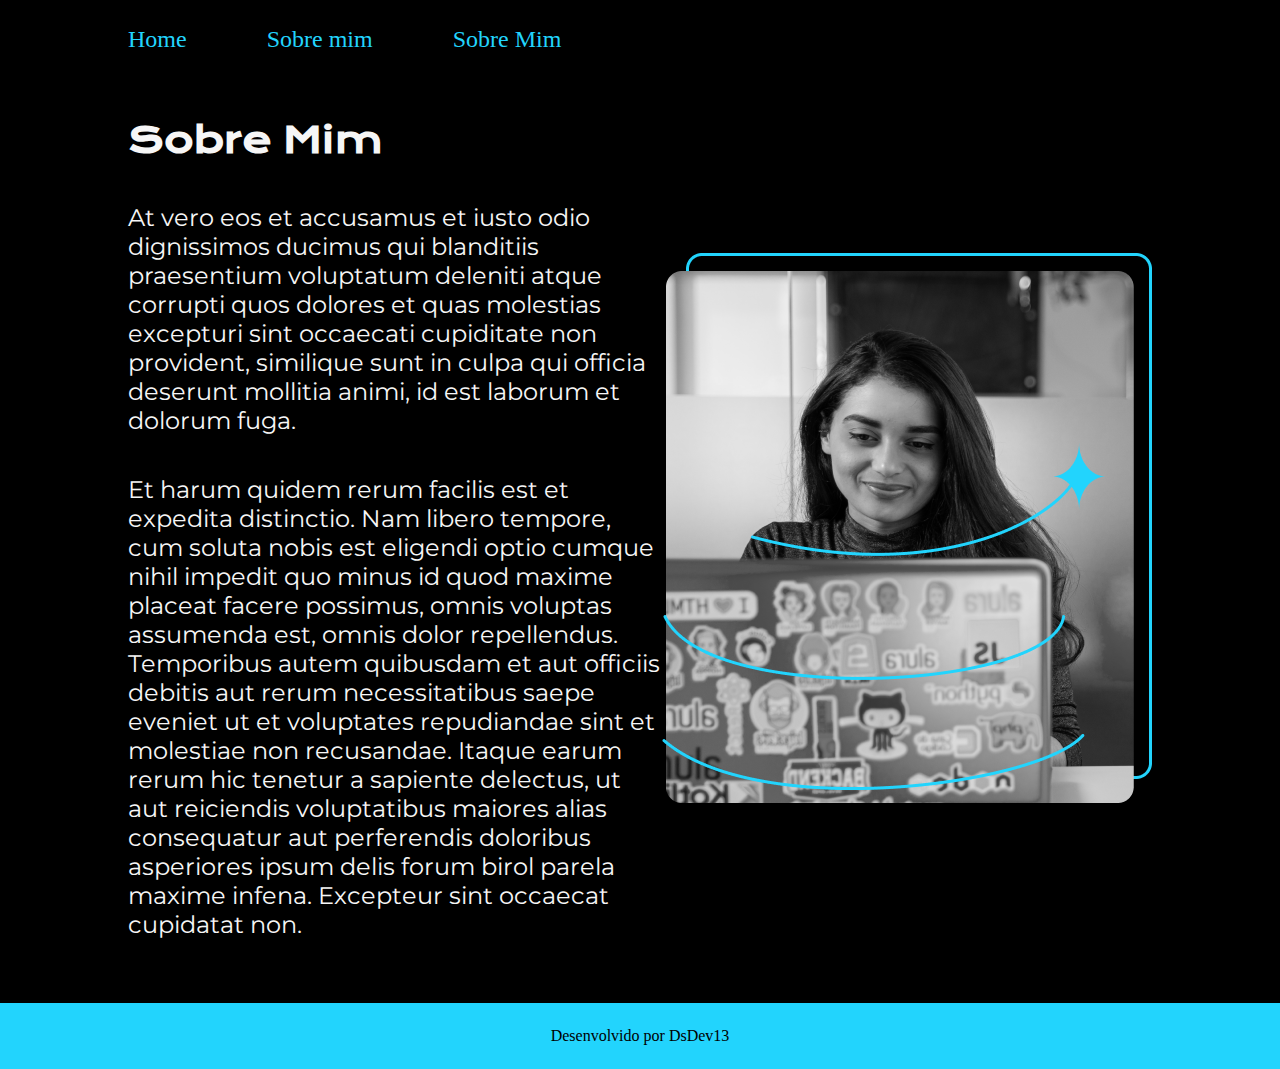
==== About.html @ 1e15b319 "Ampliando projeto e estilizacao" ====
<!DOCTYPE html>
<html lang="pt-br">
<head>
    <meta charset="UTF-8">
    <meta name="viewport" content="width=device-width, initial-scale=1.0">
    <title>Sobre Mim</title>
    <link rel="stylesheet" href="./styles/style.css">
</head>
<body>
    <header class="cabecalho">
        <nav class="cabecalho__menu">
            <a class="cabecalho__menu__link" href="index.html">Home</a>
            <a class="cabecalho__menu__link" href="About.html">Sobre mim</a>
            <a class="cabecalho__menu__link" href="curriculo.html">Sobre Mim</a>
        </nav>
    </header>  
   <main class="apresentacao">
    <section class="apresentacao__conteudo">
        <h1 class="apresentacao__conteudo__titulo">Sobre Mim</h1>
        <p class="apresentacao__conteudo__texto">At vero eos et accusamus et iusto odio dignissimos ducimus qui blanditiis praesentium voluptatum deleniti atque corrupti quos dolores et quas molestias excepturi sint occaecati cupiditate non provident, similique sunt in culpa qui officia deserunt mollitia animi, id est laborum et dolorum fuga.</p>
        <p class="apresentacao__conteudo__texto">Et harum quidem rerum facilis est et expedita distinctio. Nam libero tempore, cum soluta nobis est eligendi optio cumque nihil impedit quo minus id quod maxime placeat facere possimus, omnis voluptas assumenda est, omnis dolor repellendus. Temporibus autem quibusdam et aut officiis debitis aut rerum necessitatibus saepe eveniet ut et voluptates repudiandae sint et molestiae non recusandae. Itaque earum rerum hic tenetur a sapiente delectus, ut aut reiciendis voluptatibus maiores alias consequatur aut perferendis doloribus asperiores ipsum delis forum birol parela maxime infena. Excepteur sint occaecat cupidatat non.</p>
    </section>
    <img src="./assets/imagem.png" alt="Foto da Joana Santos programando">

   </main>
   <footer class="rodape">
    <p>Desenvolvido por DsDev13</p>
</footer>
</body>
</html>
---- styles/style.css ----
@import url('https://fonts.googleapis.com/css2?family=Krona+One&family=Montserrat:ital,wght@0,100..900;1,100..900&display=swap');

:root{
    --cor-primaria:#000000;
    --cor-secundaria: #f6f6f6;
    --cor-terciaria: #22d4fd;
    --cor-efeito:#12aacc;
    --cor-efeito2: #272727;

    --fonte-primaria:  "Krona One", sans-serif;
    --fonte-secundaria: 'Montserrat', sans-serif;
}

* {
    margin: 0;
    padding: 0;
}

body {
    box-sizing: border-box;
    background-color: var(--cor-primaria);
    color: var(--cor-secundaria);
}

.cabecalho {
    padding: 2% 0% 0% 10%;
}

.cabecalho__menu {
    display: flex;
    gap: 80px;
}

.cabecalho__menu__link {
    font-size: 24px;
    font-family: var(--fonte-secundaria)
    font-weight: 600;
    text-decoration: none;
    color:var(--cor-terciaria) ; 
}

.cabecalho__menu__link:hover{
    color: var(--cor-efeito);
}

.apresentacao {
    padding: 5% 10%;
    display: flex;
    align-items: center;
    justify-content: space-between;
}

.apresentacao__conteudo {
    width: 615px;
    display: flex;
    flex-direction: column;
    gap: 40px;
}

.apresentacao__conteudo__titulo {
    font-size: 36px;
    font-family: var(--fonte-primaria)
    
}

.titulo-destaque {
    color: var(--cor-terciaria);
}

.apresentacao__conteudo__texto {
    font-size: 24px;
    font-family: var(--fonte-secundaria)
    }

.apresentacao__links{
    display: flex;
    flex-direction: column;
    justify-content: space-between;
    align-items: center;
    gap: 32px;
}

.apresentacao__links__subtitulo{
    font-family: var(--fonte-primaria)
    font-weight: 400;
    font-size: 24px;
}


.apresentacao__links__link {
    display: flex;
    justify-content: center;
    gap: 16px;
    border: 2px solid #22D4FD;
    width: 378px;
    text-align: center;
    border-radius: 8px;
    font-size: 24px;
    padding: 21.5px 0;
    text-decoration: none;
    color: var(--cor-secundaria);
    font-family: var(--fonte-secundaria)
    font-weight: 600;
} 

.apresentacao__links__link:hover{
    background-color: var(--cor-efeito2);
    padding: 3%;
    cursor: pointer;
    
}

.rodape{
    color: var(--cor-primaria);
    background-color: var(--cor-terciaria);
    padding: 24px;
    text-align: center;
    font-family: var(--fonte-secundaria)
    font-size: 24px;
    font-weight: 400;
}
.apresentacao__conteudo__texto a{
    text-decoration: none;
    color: var(--cor-terciaria);
}
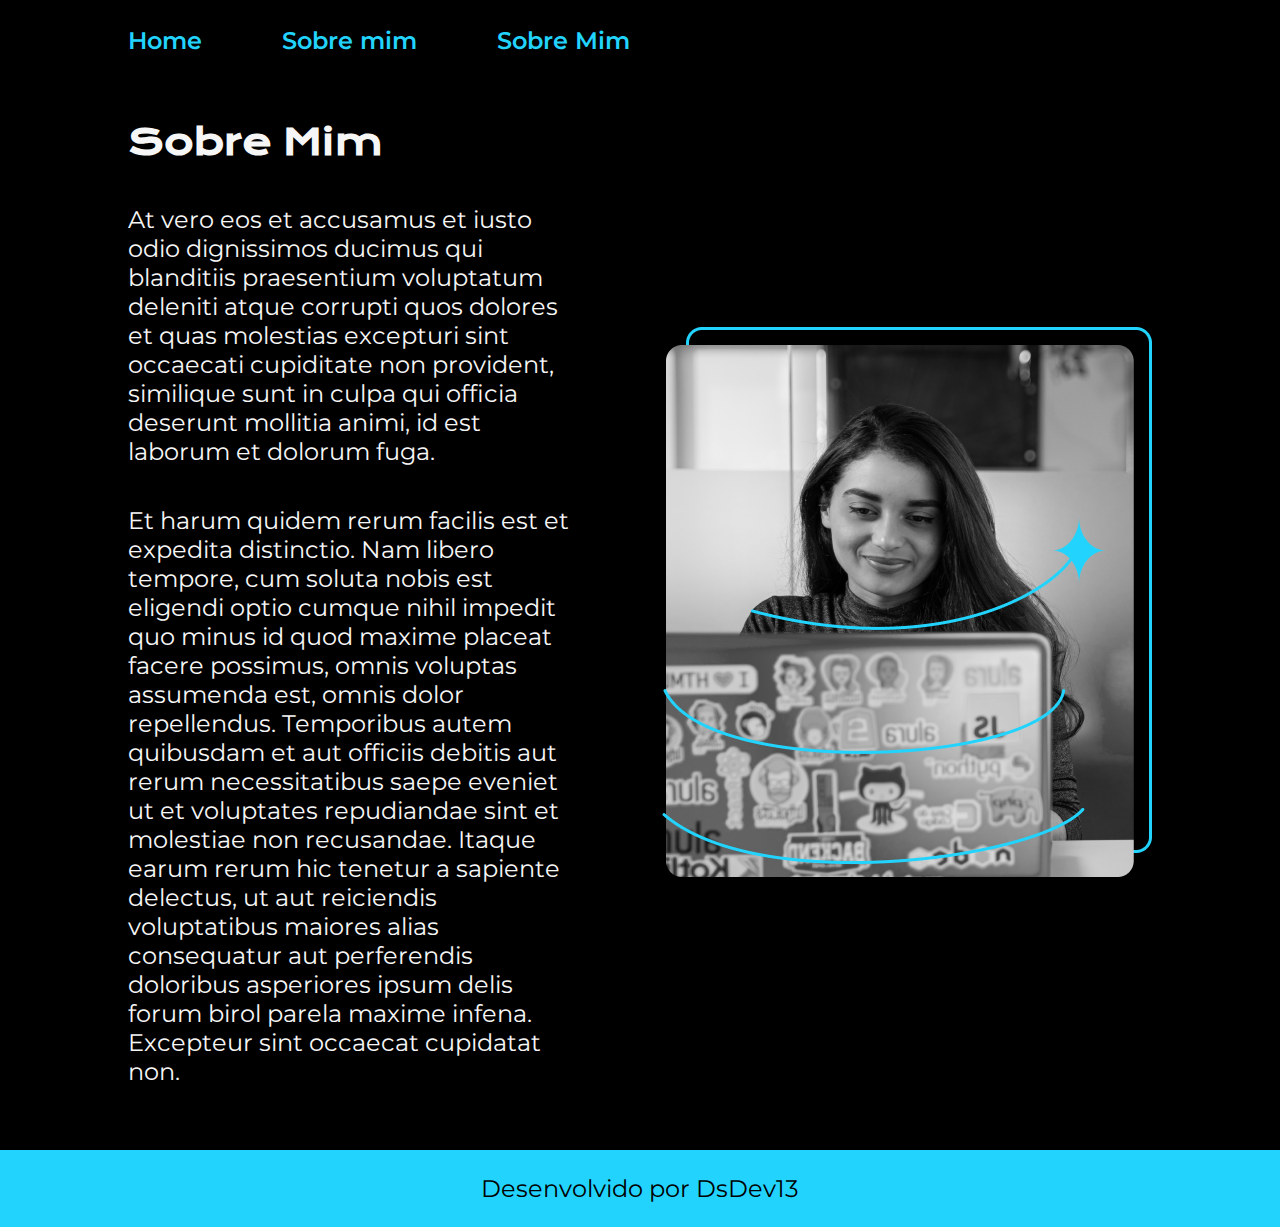
==== commit 17ed7889: "alteracoes de responsividade" ====
--- a/About.html
+++ b/About.html
@@ -20,7 +20,7 @@
         <p class="apresentacao__conteudo__texto">At vero eos et accusamus et iusto odio dignissimos ducimus qui blanditiis praesentium voluptatum deleniti atque corrupti quos dolores et quas molestias excepturi sint occaecati cupiditate non provident, similique sunt in culpa qui officia deserunt mollitia animi, id est laborum et dolorum fuga.</p>
         <p class="apresentacao__conteudo__texto">Et harum quidem rerum facilis est et expedita distinctio. Nam libero tempore, cum soluta nobis est eligendi optio cumque nihil impedit quo minus id quod maxime placeat facere possimus, omnis voluptas assumenda est, omnis dolor repellendus. Temporibus autem quibusdam et aut officiis debitis aut rerum necessitatibus saepe eveniet ut et voluptates repudiandae sint et molestiae non recusandae. Itaque earum rerum hic tenetur a sapiente delectus, ut aut reiciendis voluptatibus maiores alias consequatur aut perferendis doloribus asperiores ipsum delis forum birol parela maxime infena. Excepteur sint occaecat cupidatat non.</p>
     </section>
-    <img src="./assets/imagem.png" alt="Foto da Joana Santos programando">
+    <img class="apasentacao__imagem" src="./assets/imagem.png" alt="Foto da Joana Santos programando">
 
    </main>
    <footer class="rodape">
--- a/styles/style.css
+++ b/styles/style.css
@@ -32,8 +32,8 @@
 }
 
 .cabecalho__menu__link {
-    font-size: 24px;
-    font-family: var(--fonte-secundaria)
+    font-size: 1.5rem;
+    font-family: var(--fonte-secundaria);
     font-weight: 600;
     text-decoration: none;
     color:var(--cor-terciaria) ; 
@@ -48,18 +48,19 @@
     display: flex;
     align-items: center;
     justify-content: space-between;
+    gap: 82px;
 }
 
 .apresentacao__conteudo {
-    width: 615px;
+    width: 50%;
     display: flex;
     flex-direction: column;
     gap: 40px;
 }
 
 .apresentacao__conteudo__titulo {
-    font-size: 36px;
-    font-family: var(--fonte-primaria)
+    font-size: 2.25rem;
+    font-family: var(--fonte-primaria);
     
 }
 
@@ -68,7 +69,7 @@
 }
 
 .apresentacao__conteudo__texto {
-    font-size: 24px;
+    font-size: 1.5rem;
     font-family: var(--fonte-secundaria)
     }
 
@@ -77,49 +78,83 @@
     flex-direction: column;
     justify-content: space-between;
     align-items: center;
-    gap: 32px;
+    gap: 2rem;
+    font-size: 1.5rem;
 }
 
 .apresentacao__links__subtitulo{
-    font-family: var(--fonte-primaria)
+    font-family: var(--fonte-primaria);
     font-weight: 400;
-    font-size: 24px;
+    font-size: 1.5rem;
 }
 
 
-.apresentacao__links__link {
+.apresentacao__links__navegacao {
     display: flex;
     justify-content: center;
-    gap: 16px;
+    gap: 1rem;
     border: 2px solid #22D4FD;
-    width: 378px;
+    width: 50%;
     text-align: center;
     border-radius: 8px;
-    font-size: 24px;
+    font-size: 1.5rem;
     padding: 21.5px 0;
     text-decoration: none;
     color: var(--cor-secundaria);
-    font-family: var(--fonte-secundaria)
+    font-family: var(--fonte-secundaria);
     font-weight: 600;
 } 
 
-.apresentacao__links__link:hover{
+.apresentacao__links__navegacao:hover{
     background-color: var(--cor-efeito2);
     padding: 3%;
     cursor: pointer;
     
 }
 
+.apasentacao__imagem{
+    width: 50%;
+}
 .rodape{
     color: var(--cor-primaria);
     background-color: var(--cor-terciaria);
     padding: 24px;
     text-align: center;
-    font-family: var(--fonte-secundaria)
-    font-size: 24px;
+    font-family: var(--fonte-secundaria);
+    font-size: 1.5rem;
     font-weight: 400;
 }
 .apresentacao__conteudo__texto a{
     text-decoration: none;
     color: var(--cor-terciaria);
 }
+
+
+@media (max-width: 1200px){
+
+    .cabecalho{
+        padding: 5%;
+    }
+
+    .cabecalho__menu{
+        justify-content: center;
+        gap: 4.17%;
+    }
+    .apresentacao{
+        flex-direction: column-reverse;
+        padding: 5%;
+    }
+
+    .apresentacao__conteudo{
+        width: auto;
+    }
+
+    
+}
+
+@media(max-width: 400px){
+    .apresentacao__links__navegacao{
+        font-size: 1rem;
+        border-radius: calc(50% 10px);
+    }
+}